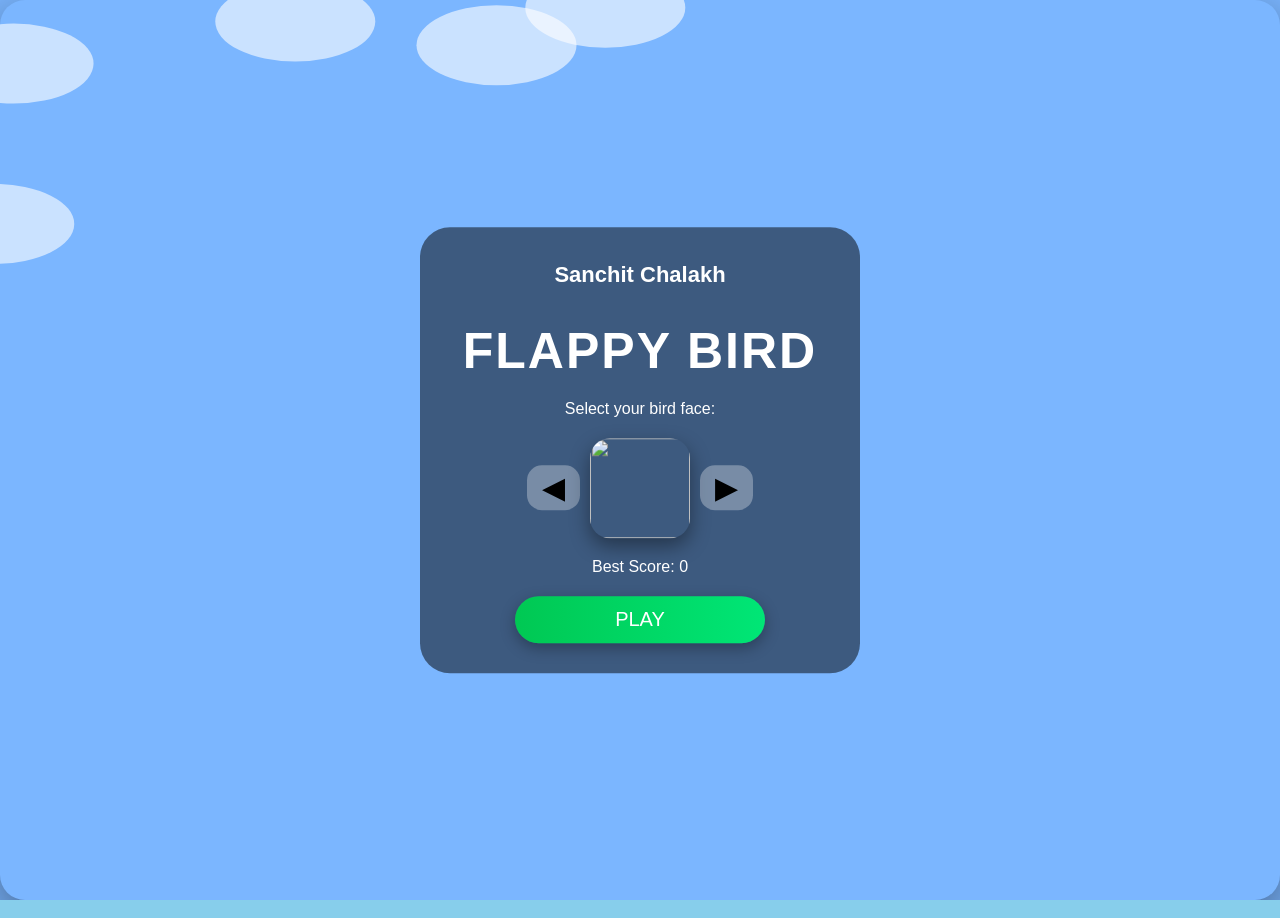
==== index (3).html @ 24644dad "Add files via upload" ====
<!DOCTYPE html>  <html>  
<head>  
<meta name="viewport" content="width=device-width, initial-scale=1.0">  
<title>Flappy Bird - Ultra Premium</title>  
<style>  
html, body {  
    margin:0; padding:0; width:100%; height:100%;  
    overflow:hidden; font-family:'Segoe UI',sans-serif;  
    background:#87CEEB; transition: background 2s;  
}  
canvas {  
    display:block; background:transparent; border-radius:25px;  
    box-shadow:0 20px 60px rgba(0,0,0,0.5);  
}  /* Panels */
.panel {
position:absolute; top:50%; left:50%; transform:translate(-50%,-50%);
padding:30px 20px; border-radius:30px; background:rgba(0,0,0,0.5);
text-align:center; color:white; z-index:10; max-width:400px; width:90%;
overflow:hidden;
}
.panel h1, .panel h2 { font-size:50px; letter-spacing:2px; margin-bottom:20px; }
.panel h3 { font-size:22px; margin:5px; }

/* Face Selector */
#faceSelector {
display:flex; align-items:center; justify-content:center; margin:20px 0;
}
#faceSelector button {
font-size:30px; background:rgba(255,255,255,0.3); border:none; border-radius:15px;
padding:5px 15px; cursor:pointer; color:black; margin:0 10px;
transition:0.2s;
}
#faceSelector button:hover { background:rgba(255,255,255,0.5); }
#selectedFace {
width:100px; height:100px; border-radius:20px; box-shadow:0 8px 20px rgba(0,0,0,0.4);
}

/* Premium Game Over Text */
.premiumText {
font-weight:bold; margin-top:20px; letter-spacing:2px;
background:linear-gradient(90deg,#FF0000,#FF8C00,#FFD700,#FF0000);
-webkit-background-clip:text; -webkit-text-fill-color:transparent;
animation:shine 3s linear infinite; text-align:center; line-height:1.3;
}
@keyframes shine {0%{background-position:0%}100%{background-position:200%}}
#yourScore { font-size:24px; margin:10px 0; color:white; }

/* Buttons */
.panel button.startBtn, .panel button.restartBtn {
width:100%; max-width:250px; padding:12px 0; font-size:20px;
border:none; border-radius:50px; background:linear-gradient(90deg,#00c853,#00e676);
color:white; cursor:pointer; box-shadow:0 5px 15px rgba(0,0,0,0.3);
display:block; margin:20px auto 0 auto; transition:0.2s;
}
.panel button.startBtn:hover, .panel button.restartBtn:hover { transform:scale(1.05); }

/* Pause */
#pauseBtn { position:absolute; top:20px; right:20px; padding:10px 20px; font-size:18px;
border:none; border-radius:20px; background:rgba(255,255,255,0.3); color:white;
cursor:pointer; backdrop-filter:blur(5px); z-index:15; }
#pauseBtn:hover {background:rgba(255,255,255,0.5);}
#pauseOverlay {
display:none; position:absolute; top:50%; left:50%; transform:translate(-50%,-50%);
z-index:20; padding:40px; border-radius:30px; background:rgba(0,0,0,0.5);
text-align:center; color:white;
}
#pauseOverlay h1 { font-size:60px; margin-bottom:30px; letter-spacing:3px; }
#pauseOverlay button { padding:15px 50px; font-size:22px; border-radius:50px; border:none; background:linear-gradient(90deg,#00c853,#00e676); cursor:pointer; }
#pauseOverlay button:hover { transform:scale(1.05); }

/* Clouds */
.cloud { position:absolute; width:150px; height:80px; background:rgba(255,255,255,0.7); border-radius:50%; box-shadow:30px 10px 60px rgba(255,255,255,0.3); }
</style>

</head>  
<body>  
<canvas id="game"></canvas>  <!-- Start Screen -->  <div id="startScreen" class="panel">  
  <h3>Sanchit Chalakh</h3>  
  <h1>FLAPPY BIRD</h1>  
  <p>Select your bird face:</p>    <!-- Face Selector with arrows -->    <div id="faceSelector">  
    <button onclick="changeFace(-1)">◀</button>  
    <img id="selectedFace" src="face1.png">  
    <button onclick="changeFace(1)">▶</button>  
  </div>    <p>Best Score: <span id="bestScore">0</span></p>  
  <button class="startBtn" onclick="startGame()">PLAY</button>  
</div>  <!-- Game Over -->  <div id="gameOver" class="panel" style="display:none;">  
  <h2>Game Over</h2>  
  <img src="Modi.jpg" class="modiImg" style="width:130px; border-radius:25px; margin:10px 5px;">  
  <p class="premiumText">TENSION MAT LE <br>ISKA KARAN MODI HAI</p>  
  <p id="yourScore"></p>  
  <p>Best Score: <span id="bestScore2">0</span></p>  
  <button class="restartBtn" onclick="restartGame()">Restart</button>  
</div>  <!-- Pause Overlay -->  <button id="pauseBtn" onclick="togglePause()" style="display:none;">Pause</button>

<div id="pauseOverlay">  
  <h1>PAUSED</h1>  
  <button onclick="togglePause()">Resume</button>  
</div>  <script>  
// Canvas setup  
const canvas = document.getElementById("game");  
const ctx = canvas.getContext("2d");  
function resizeCanvas(){ canvas.width = window.innerWidth; canvas.height = window.innerHeight; }  
window.addEventListener('resize', resizeCanvas); resizeCanvas();  
  
// Game variables  
let score = 0, gameRunning = false, paused = false, level = 1;  
let bestScore = localStorage.getItem("bestScore")||0;  
document.getElementById("bestScore").innerText = bestScore;  
document.getElementById("bestScore2").innerText = bestScore;  
  
// Sounds  
let jumpSound = new Audio("jump.mp3");  
let scoreSound = new Audio("score.mp3");  
let gameOverSound = new Audio("gameover.mp3");  
let bgMusic = new Audio("bgMusic.mp3"); bgMusic.loop = true; bgMusic.volume = 0.3;  
  
// Bird  
let birdImg = new Image(); birdImg.src = "face1.png";  
let bird = {x:canvas.width*0.2, y:canvas.height/2, width:60, height:60, gravity:0.4, lift:-8, velocity:0, rotation:0};  
  
// Pipes  
let pipes = [], pipeSpeed = 2.5, pipeGap = canvas.height*0.35;  
  
// Clouds  
let clouds = [];   
for(let i=0;i<5;i++){ clouds.push({x:Math.random()*canvas.width, y:Math.random()*canvas.height*0.4, speed:0.2+Math.random()*0.5}) }  
  
// Particles for jump  
let particles = [];  
function createJumpParticles(){  
  for(let i=0;i<5;i++){  
    particles.push({  
      x: bird.x+30, y: bird.y+30,  
      size: Math.random()*5+2,  
      velocityX: Math.random()*2-1,  
      velocityY: Math.random()*-2-1,  
      alpha: 1  
    });  
  }  
}  
function drawParticles(){  
  particles.forEach((p,i)=>{  
    ctx.fillStyle = `rgba(255,255,0,${p.alpha})`;  
    ctx.beginPath();  
    ctx.arc(p.x,p.y,p.size,0,2*Math.PI);  
    ctx.fill();  
    p.x += p.velocityX;  
    p.y += p.velocityY;  
    p.alpha -= 0.03;  
    if(p.alpha<=0) particles.splice(i,1);  
  });  
}  
  
// Pipe gradients  
const pipeColors = [["#145A32","#27ae60","#2ecc71","#145A32"],["#8e44ad","#9b59b6","#d2b4de","#8e44ad"],["#e67e22","#f39c12","#f1c40f","#e67e22"]];  
function getPipeGradient(pipe){  
    let colorIndex = Math.floor(score/20)%pipeColors.length;  
    let colors = pipeColors[colorIndex];  
    let grad = ctx.createLinearGradient(pipe.x,0,pipe.x+pipe.width,0);  
    grad.addColorStop(0, colors[0]);  
    grad.addColorStop(0.3, colors[1]);  
    grad.addColorStop(0.6, colors[2]);  
    grad.addColorStop(1, colors[3]);  
    return grad;  
}  
  
// Face selection carousel  
const faces = ["face1.png","face2.png"];  
let currentFaceIndex = 0;  
const selectedFace = document.getElementById("selectedFace");  
function changeFace(direction){  
    currentFaceIndex += direction;  
    if(currentFaceIndex < 0) currentFaceIndex = faces.length-1;  
    if(currentFaceIndex >= faces.length) currentFaceIndex = 0;  
    selectedFace.src = faces[currentFaceIndex];  
    birdImg.src = faces[currentFaceIndex];  
}  
  
// Create Pipe  
function createPipe(){   
    let topHeight = Math.random()*canvas.height*0.45+50;  
    pipes.push({x:canvas.width, top:topHeight, bottom:topHeight+pipeGap, width:canvas.width*0.12, passed:false});  
}  
  
// Level display variables  
let showLevel = false;  
let levelAlpha = 1;  
  
// Draw & update  
function drawBird(){   
    ctx.save();   
    ctx.translate(bird.x+bird.width/2,bird.y+bird.height/2);   
    ctx.rotate(bird.velocity*0.05);   
    ctx.drawImage(birdImg,-bird.width/2,-bird.height/2,bird.width,bird.height);   
    ctx.restore();   
}  
  
function updateBird(dt){   
    if(!paused){   
        bird.velocity += bird.gravity*(dt/16);   
        bird.y += bird.velocity*(dt/16);   
        if(bird.y+bird.height >= canvas.height){bird.y = canvas.height-bird.height; gameOver();}  
        if(bird.y <=0){bird.y=0;bird.velocity=0;}   
    }   
}  
  
function drawPipes(dt){  
    pipes.forEach(pipe=>{  
        if(!paused) pipe.x -= pipeSpeed*(dt/16);  
        ctx.fillStyle = getPipeGradient(pipe);  
        ctx.fillRect(pipe.x,0,pipe.width,pipe.top);  
        ctx.fillRect(pipe.x,pipe.bottom,pipe.width,canvas.height);  
  
        // Pipe caps  
        ctx.fillStyle = "#2ecc71";  
        ctx.fillRect(pipe.x-10, pipe.top-20, pipe.width+20, 20); // Top  
        ctx.fillRect(pipe.x-10, pipe.bottom, pipe.width+20, 20);   // Bottom  
  
        // Score & Level  
        if(!pipe.passed && pipe.x + pipe.width < bird.x && !paused){   
            score++; pipe.passed = true; scoreSound.currentTime = 0; scoreSound.play();  
  
            // Level up at every 10 points  
            if(score % 10 === 0){  
                level++;  
                pipeSpeed += 0.5;  
                pipeGap -= 10; if(pipeGap < 80) pipeGap = 80;  
  
                // Show level text  
                showLevel = true;  
                levelAlpha = 1;  
                setTimeout(()=>{  
                    let fadeInterval = setInterval(()=>{  
                        levelAlpha -= 0.05;  
                        if(levelAlpha <= 0){  
                            levelAlpha = 0; showLevel=false; clearInterval(fadeInterval);  
                        }  
                    }, 50);  
                }, 500);   
            }  
  
            createPipe();  
        }  
  
        // Collision  
        if(bird.x < pipe.x + pipe.width && bird.x + bird.width > pipe.x &&  
           (bird.y < pipe.top || bird.y + bird.height > pipe.bottom)) gameOver();  
    });  
    pipes = pipes.filter(p => p.x + p.width > 0);  
    if(pipes.length === 0) createPipe();  
}  
  
// Draw clouds  
function drawClouds(dt){ clouds.forEach(c=>{ c.x -= c.speed*(dt/16); if(c.x<-200) c.x=canvas.width; ctx.fillStyle="rgba(255,255,255,0.6)"; ctx.beginPath(); ctx.ellipse(c.x,c.y,80,40,0,0,2*Math.PI); ctx.fill(); }); }  
  
// Draw score  
function drawScore(){   
    if(score>bestScore){bestScore=score; localStorage.setItem("bestScore",bestScore);}  
    ctx.fillStyle="black";   
    ctx.font=`${Math.floor(canvas.width*0.07)}px Arial`;   
    ctx.fillText("Score: "+score,10,canvas.height*0.07);   
    ctx.fillText("Best: "+bestScore,10,canvas.height*0.14);  
}  
  
// Display LEVEL UP and number in middle  
function displayLevel(){  
    if(!showLevel) return;  
  
    ctx.save();  
    ctx.globalAlpha = levelAlpha;  
  
    // LEVEL UP टेक्स्ट - मध्यभागी वर थोडंसं  
    ctx.fillStyle = "gold";  
    ctx.font = `bold ${Math.floor(canvas.width*0.08)}px Arial`;  
    ctx.textAlign = "center";  
    ctx.fillText("LEVEL UP!", canvas.width/2, canvas.height/2 - 30);  
  
    // खाली लेवल नंबर - मध्यभागी खाली  
    ctx.fillStyle = "white";  
    ctx.font = `bold ${Math.floor(canvas.width*0.05)}px Arial`;  
    ctx.fillText("LEVEL " + level, canvas.width/2, canvas.height/2 + 30);  
  
    ctx.restore();  
}  
  
// Sky color update  
function updateSky(){ let cycle=Date.now()*0.002; let r=Math.floor(120+Math.sin(cycle)*80); let g=Math.floor(180+Math.sin(cycle)*50); let b=255; document.body.style.background=`rgb(${r},${g},${b})`; }  
  
// Game over  
function gameOver(){  
    gameRunning=false; paused=false;  
    document.getElementById("bestScore").innerText=bestScore;  
    document.getElementById("bestScore2").innerText=bestScore;  
    document.getElementById("gameOver").style.display="block";  
    document.getElementById("yourScore").innerText="Your Score: "+score;  
    gameOverSound.currentTime=0; gameOverSound.play();  
    bgMusic.pause();  
}  
  
// Start & restart  
function startGame(){   
    document.getElementById("startScreen").style.display="none";   
    gameRunning=true; paused=false; lastTime=null; level=1;  
    requestAnimationFrame(gameLoop);   
    bgMusic.play();   
}  
  
function restartGame() {  
    score = 0; level=1;  
    bird.y = canvas.height / 2;  
    bird.velocity = 0;  
    pipes = [];  
    pipeSpeed = 2.5;  
    pipeGap = canvas.height * 0.35;  
    gameRunning = false;  
    paused = false;  
    document.getElementById("gameOver").style.display = "none";  
    document.getElementById("startScreen").style.display = "block";  
    document.getElementById("pauseBtn").style.display = "none";  
}  
  
// Pause  
const pauseBtn = document.getElementById("pauseBtn");   
const pauseOverlay = document.getElementById("pauseOverlay");  
function togglePause(){   
    if(!gameRunning) return;   
    paused = !paused;   
    if(paused){ bgMusic.pause(); pauseOverlay.style.display="block"; pauseBtn.style.display="none"; }   
    else { bgMusic.play(); pauseOverlay.style.display="none"; pauseBtn.style.display="block"; }   
}  
  
// Touch controls  
canvas.addEventListener("touchstart",()=>{  
    if(!gameRunning||paused) return;  
    bird.velocity=bird.lift;   
    jumpSound.currentTime=0; jumpSound.play();  
    createJumpParticles();  
});  
  
// Game loop  
let lastTime = null;  
function gameLoop(timestamp){  
    if(!lastTime) lastTime=timestamp;  
    const dt = timestamp-lastTime; lastTime=timestamp;  
    ctx.clearRect(0,0,canvas.width,canvas.height);  
    updateSky(); drawClouds(dt); drawParticles();  
    if(gameRunning){  
        pauseBtn.style.display="block";  
        drawBird(); drawPipes(dt); drawScore(); displayLevel();  
        if(!paused) updateBird(dt);  
    } else { pauseBtn.style.display="none"; }  
    requestAnimationFrame(gameLoop);  
}  
requestAnimationFrame(gameLoop);  
</script>  </body>  
</html>  Change tha background desine and ultra premium
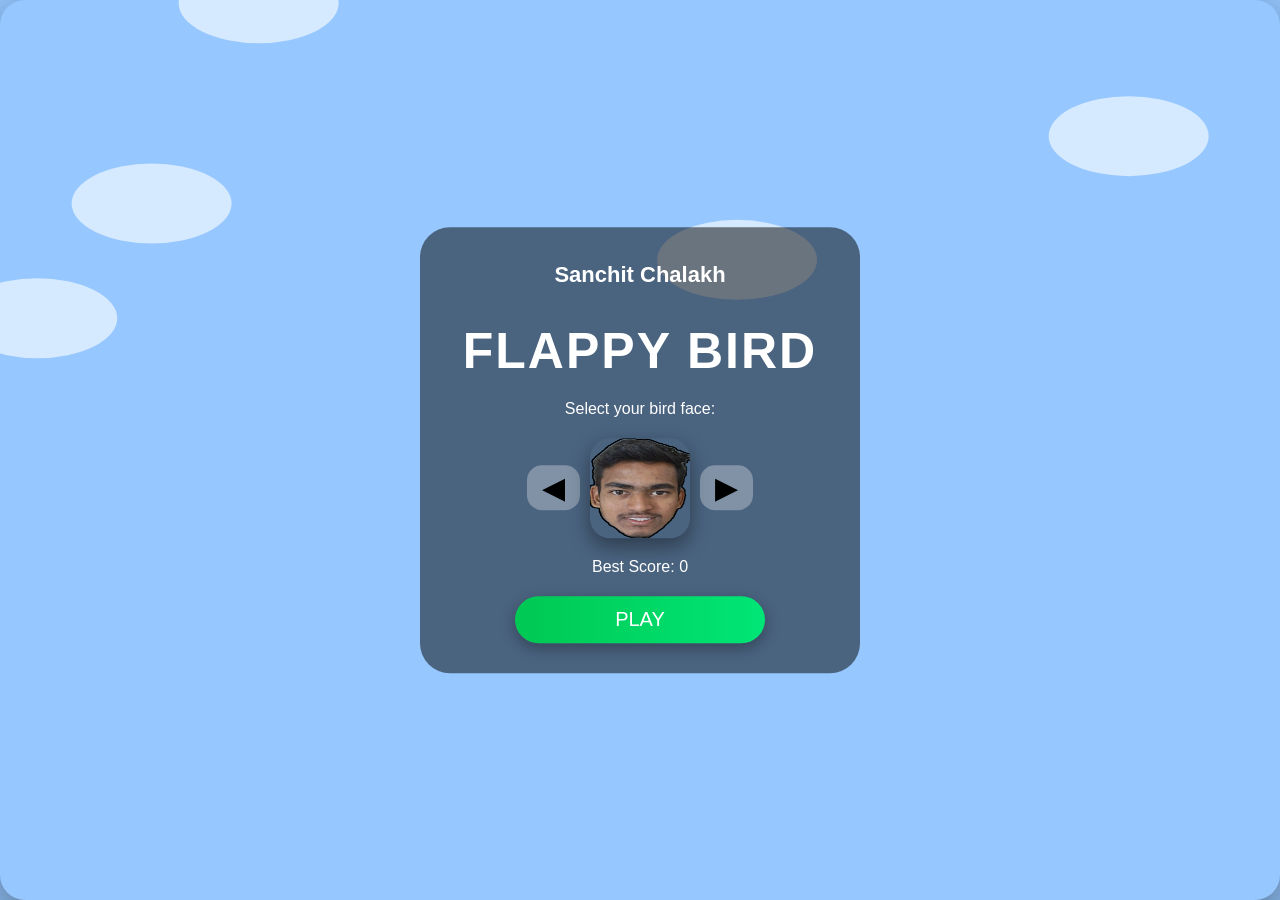
==== commit fe306162: "Update index (3).html" ====
--- a/index (3).html
+++ b/index (3).html
@@ -1,17 +1,19 @@
-<!DOCTYPE html>  <html>  
-<head>  
-<meta name="viewport" content="width=device-width, initial-scale=1.0">  
-<title>Flappy Bird - Ultra Premium</title>  
-<style>  
-html, body {  
-    margin:0; padding:0; width:100%; height:100%;  
-    overflow:hidden; font-family:'Segoe UI',sans-serif;  
-    background:#87CEEB; transition: background 2s;  
-}  
-canvas {  
-    display:block; background:transparent; border-radius:25px;  
-    box-shadow:0 20px 60px rgba(0,0,0,0.5);  
-}  /* Panels */
+<!DOCTYPE html>
+<html>
+<head>
+<meta name="viewport" content="width=device-width, initial-scale=1.0">
+<title>Flappy Bird - Ultra Premium</title>
+<style>
+html, body {
+    margin:0; padding:0; width:100%; height:100%;
+    overflow:hidden; font-family:'Segoe UI',sans-serif;
+    background:#87CEEB; transition: background 2s;
+}
+canvas {
+    display:block; background:transparent; border-radius:25px;
+    box-shadow:0 20px 60px rgba(0,0,0,0.5);
+}
+/* Panels */
 .panel {
 position:absolute; top:50%; left:50%; transform:translate(-50%,-50%);
 padding:30px 20px; border-radius:30px; background:rgba(0,0,0,0.5);
@@ -20,7 +22,6 @@
 }
 .panel h1, .panel h2 { font-size:50px; letter-spacing:2px; margin-bottom:20px; }
 .panel h3 { font-size:22px; margin:5px; }
-
 /* Face Selector */
 #faceSelector {
 display:flex; align-items:center; justify-content:center; margin:20px 0;
@@ -34,7 +35,6 @@
 #selectedFace {
 width:100px; height:100px; border-radius:20px; box-shadow:0 8px 20px rgba(0,0,0,0.4);
 }
-
 /* Premium Game Over Text */
 .premiumText {
 font-weight:bold; margin-top:20px; letter-spacing:2px;
@@ -44,7 +44,6 @@
 }
 @keyframes shine {0%{background-position:0%}100%{background-position:200%}}
 #yourScore { font-size:24px; margin:10px 0; color:white; }
-
 /* Buttons */
 .panel button.startBtn, .panel button.restartBtn {
 width:100%; max-width:250px; padding:12px 0; font-size:20px;
@@ -53,7 +52,6 @@
 display:block; margin:20px auto 0 auto; transition:0.2s;
 }
 .panel button.startBtn:hover, .panel button.restartBtn:hover { transform:scale(1.05); }
-
 /* Pause */
 #pauseBtn { position:absolute; top:20px; right:20px; padding:10px 20px; font-size:18px;
 border:none; border-radius:20px; background:rgba(255,255,255,0.3); color:white;
@@ -67,290 +65,241 @@
 #pauseOverlay h1 { font-size:60px; margin-bottom:30px; letter-spacing:3px; }
 #pauseOverlay button { padding:15px 50px; font-size:22px; border-radius:50px; border:none; background:linear-gradient(90deg,#00c853,#00e676); cursor:pointer; }
 #pauseOverlay button:hover { transform:scale(1.05); }
-
 /* Clouds */
 .cloud { position:absolute; width:150px; height:80px; background:rgba(255,255,255,0.7); border-radius:50%; box-shadow:30px 10px 60px rgba(255,255,255,0.3); }
 </style>
-
-</head>  
-<body>  
-<canvas id="game"></canvas>  <!-- Start Screen -->  <div id="startScreen" class="panel">  
-  <h3>Sanchit Chalakh</h3>  
-  <h1>FLAPPY BIRD</h1>  
-  <p>Select your bird face:</p>    <!-- Face Selector with arrows -->    <div id="faceSelector">  
-    <button onclick="changeFace(-1)">◀</button>  
-    <img id="selectedFace" src="face1.png">  
-    <button onclick="changeFace(1)">▶</button>  
-  </div>    <p>Best Score: <span id="bestScore">0</span></p>  
-  <button class="startBtn" onclick="startGame()">PLAY</button>  
-</div>  <!-- Game Over -->  <div id="gameOver" class="panel" style="display:none;">  
-  <h2>Game Over</h2>  
-  <img src="Modi.jpg" class="modiImg" style="width:130px; border-radius:25px; margin:10px 5px;">  
-  <p class="premiumText">TENSION MAT LE <br>ISKA KARAN MODI HAI</p>  
-  <p id="yourScore"></p>  
-  <p>Best Score: <span id="bestScore2">0</span></p>  
-  <button class="restartBtn" onclick="restartGame()">Restart</button>  
-</div>  <!-- Pause Overlay -->  <button id="pauseBtn" onclick="togglePause()" style="display:none;">Pause</button>
-
-<div id="pauseOverlay">  
-  <h1>PAUSED</h1>  
-  <button onclick="togglePause()">Resume</button>  
-</div>  <script>  
-// Canvas setup  
-const canvas = document.getElementById("game");  
-const ctx = canvas.getContext("2d");  
-function resizeCanvas(){ canvas.width = window.innerWidth; canvas.height = window.innerHeight; }  
-window.addEventListener('resize', resizeCanvas); resizeCanvas();  
-  
-// Game variables  
-let score = 0, gameRunning = false, paused = false, level = 1;  
-let bestScore = localStorage.getItem("bestScore")||0;  
-document.getElementById("bestScore").innerText = bestScore;  
-document.getElementById("bestScore2").innerText = bestScore;  
-  
-// Sounds  
-let jumpSound = new Audio("jump.mp3");  
-let scoreSound = new Audio("score.mp3");  
-let gameOverSound = new Audio("gameover.mp3");  
-let bgMusic = new Audio("bgMusic.mp3"); bgMusic.loop = true; bgMusic.volume = 0.3;  
-  
-// Bird  
-let birdImg = new Image(); birdImg.src = "face1.png";  
-let bird = {x:canvas.width*0.2, y:canvas.height/2, width:60, height:60, gravity:0.4, lift:-8, velocity:0, rotation:0};  
-  
-// Pipes  
-let pipes = [], pipeSpeed = 2.5, pipeGap = canvas.height*0.35;  
-  
-// Clouds  
-let clouds = [];   
-for(let i=0;i<5;i++){ clouds.push({x:Math.random()*canvas.width, y:Math.random()*canvas.height*0.4, speed:0.2+Math.random()*0.5}) }  
-  
-// Particles for jump  
-let particles = [];  
-function createJumpParticles(){  
-  for(let i=0;i<5;i++){  
-    particles.push({  
-      x: bird.x+30, y: bird.y+30,  
-      size: Math.random()*5+2,  
-      velocityX: Math.random()*2-1,  
-      velocityY: Math.random()*-2-1,  
-      alpha: 1  
-    });  
-  }  
-}  
-function drawParticles(){  
-  particles.forEach((p,i)=>{  
-    ctx.fillStyle = `rgba(255,255,0,${p.alpha})`;  
-    ctx.beginPath();  
-    ctx.arc(p.x,p.y,p.size,0,2*Math.PI);  
-    ctx.fill();  
-    p.x += p.velocityX;  
-    p.y += p.velocityY;  
-    p.alpha -= 0.03;  
-    if(p.alpha<=0) particles.splice(i,1);  
-  });  
-}  
-  
-// Pipe gradients  
-const pipeColors = [["#145A32","#27ae60","#2ecc71","#145A32"],["#8e44ad","#9b59b6","#d2b4de","#8e44ad"],["#e67e22","#f39c12","#f1c40f","#e67e22"]];  
-function getPipeGradient(pipe){  
-    let colorIndex = Math.floor(score/20)%pipeColors.length;  
-    let colors = pipeColors[colorIndex];  
-    let grad = ctx.createLinearGradient(pipe.x,0,pipe.x+pipe.width,0);  
-    grad.addColorStop(0, colors[0]);  
-    grad.addColorStop(0.3, colors[1]);  
-    grad.addColorStop(0.6, colors[2]);  
-    grad.addColorStop(1, colors[3]);  
-    return grad;  
-}  
-  
-// Face selection carousel  
-const faces = ["face1.png","face2.png"];  
-let currentFaceIndex = 0;  
-const selectedFace = document.getElementById("selectedFace");  
-function changeFace(direction){  
-    currentFaceIndex += direction;  
-    if(currentFaceIndex < 0) currentFaceIndex = faces.length-1;  
-    if(currentFaceIndex >= faces.length) currentFaceIndex = 0;  
-    selectedFace.src = faces[currentFaceIndex];  
-    birdImg.src = faces[currentFaceIndex];  
-}  
-  
-// Create Pipe  
-function createPipe(){   
-    let topHeight = Math.random()*canvas.height*0.45+50;  
-    pipes.push({x:canvas.width, top:topHeight, bottom:topHeight+pipeGap, width:canvas.width*0.12, passed:false});  
-}  
-  
-// Level display variables  
-let showLevel = false;  
-let levelAlpha = 1;  
-  
-// Draw & update  
-function drawBird(){   
-    ctx.save();   
-    ctx.translate(bird.x+bird.width/2,bird.y+bird.height/2);   
-    ctx.rotate(bird.velocity*0.05);   
-    ctx.drawImage(birdImg,-bird.width/2,-bird.height/2,bird.width,bird.height);   
-    ctx.restore();   
-}  
-  
-function updateBird(dt){   
-    if(!paused){   
-        bird.velocity += bird.gravity*(dt/16);   
-        bird.y += bird.velocity*(dt/16);   
-        if(bird.y+bird.height >= canvas.height){bird.y = canvas.height-bird.height; gameOver();}  
-        if(bird.y <=0){bird.y=0;bird.velocity=0;}   
-    }   
-}  
-  
-function drawPipes(dt){  
-    pipes.forEach(pipe=>{  
-        if(!paused) pipe.x -= pipeSpeed*(dt/16);  
-        ctx.fillStyle = getPipeGradient(pipe);  
-        ctx.fillRect(pipe.x,0,pipe.width,pipe.top);  
-        ctx.fillRect(pipe.x,pipe.bottom,pipe.width,canvas.height);  
-  
-        // Pipe caps  
-        ctx.fillStyle = "#2ecc71";  
-        ctx.fillRect(pipe.x-10, pipe.top-20, pipe.width+20, 20); // Top  
-        ctx.fillRect(pipe.x-10, pipe.bottom, pipe.width+20, 20);   // Bottom  
-  
-        // Score & Level  
-        if(!pipe.passed && pipe.x + pipe.width < bird.x && !paused){   
-            score++; pipe.passed = true; scoreSound.currentTime = 0; scoreSound.play();  
-  
-            // Level up at every 10 points  
-            if(score % 10 === 0){  
-                level++;  
-                pipeSpeed += 0.5;  
-                pipeGap -= 10; if(pipeGap < 80) pipeGap = 80;  
-  
-                // Show level text  
-                showLevel = true;  
-                levelAlpha = 1;  
-                setTimeout(()=>{  
-                    let fadeInterval = setInterval(()=>{  
-                        levelAlpha -= 0.05;  
-                        if(levelAlpha <= 0){  
-                            levelAlpha = 0; showLevel=false; clearInterval(fadeInterval);  
-                        }  
-                    }, 50);  
-                }, 500);   
-            }  
-  
-            createPipe();  
-        }  
-  
-        // Collision  
-        if(bird.x < pipe.x + pipe.width && bird.x + bird.width > pipe.x &&  
-           (bird.y < pipe.top || bird.y + bird.height > pipe.bottom)) gameOver();  
-    });  
-    pipes = pipes.filter(p => p.x + p.width > 0);  
-    if(pipes.length === 0) createPipe();  
-}  
-  
-// Draw clouds  
-function drawClouds(dt){ clouds.forEach(c=>{ c.x -= c.speed*(dt/16); if(c.x<-200) c.x=canvas.width; ctx.fillStyle="rgba(255,255,255,0.6)"; ctx.beginPath(); ctx.ellipse(c.x,c.y,80,40,0,0,2*Math.PI); ctx.fill(); }); }  
-  
-// Draw score  
-function drawScore(){   
-    if(score>bestScore){bestScore=score; localStorage.setItem("bestScore",bestScore);}  
-    ctx.fillStyle="black";   
-    ctx.font=`${Math.floor(canvas.width*0.07)}px Arial`;   
-    ctx.fillText("Score: "+score,10,canvas.height*0.07);   
-    ctx.fillText("Best: "+bestScore,10,canvas.height*0.14);  
-}  
-  
-// Display LEVEL UP and number in middle  
-function displayLevel(){  
-    if(!showLevel) return;  
-  
-    ctx.save();  
-    ctx.globalAlpha = levelAlpha;  
-  
-    // LEVEL UP टेक्स्ट - मध्यभागी वर थोडंसं  
-    ctx.fillStyle = "gold";  
-    ctx.font = `bold ${Math.floor(canvas.width*0.08)}px Arial`;  
-    ctx.textAlign = "center";  
-    ctx.fillText("LEVEL UP!", canvas.width/2, canvas.height/2 - 30);  
-  
-    // खाली लेवल नंबर - मध्यभागी खाली  
-    ctx.fillStyle = "white";  
-    ctx.font = `bold ${Math.floor(canvas.width*0.05)}px Arial`;  
-    ctx.fillText("LEVEL " + level, canvas.width/2, canvas.height/2 + 30);  
-  
-    ctx.restore();  
-}  
-  
-// Sky color update  
-function updateSky(){ let cycle=Date.now()*0.002; let r=Math.floor(120+Math.sin(cycle)*80); let g=Math.floor(180+Math.sin(cycle)*50); let b=255; document.body.style.background=`rgb(${r},${g},${b})`; }  
-  
-// Game over  
-function gameOver(){  
-    gameRunning=false; paused=false;  
-    document.getElementById("bestScore").innerText=bestScore;  
-    document.getElementById("bestScore2").innerText=bestScore;  
-    document.getElementById("gameOver").style.display="block";  
-    document.getElementById("yourScore").innerText="Your Score: "+score;  
-    gameOverSound.currentTime=0; gameOverSound.play();  
-    bgMusic.pause();  
-}  
-  
-// Start & restart  
-function startGame(){   
-    document.getElementById("startScreen").style.display="none";   
-    gameRunning=true; paused=false; lastTime=null; level=1;  
-    requestAnimationFrame(gameLoop);   
-    bgMusic.play();   
-}  
-  
-function restartGame() {  
-    score = 0; level=1;  
-    bird.y = canvas.height / 2;  
-    bird.velocity = 0;  
-    pipes = [];  
-    pipeSpeed = 2.5;  
-    pipeGap = canvas.height * 0.35;  
-    gameRunning = false;  
-    paused = false;  
-    document.getElementById("gameOver").style.display = "none";  
-    document.getElementById("startScreen").style.display = "block";  
-    document.getElementById("pauseBtn").style.display = "none";  
-}  
-  
-// Pause  
-const pauseBtn = document.getElementById("pauseBtn");   
-const pauseOverlay = document.getElementById("pauseOverlay");  
-function togglePause(){   
-    if(!gameRunning) return;   
-    paused = !paused;   
-    if(paused){ bgMusic.pause(); pauseOverlay.style.display="block"; pauseBtn.style.display="none"; }   
-    else { bgMusic.play(); pauseOverlay.style.display="none"; pauseBtn.style.display="block"; }   
-}  
-  
-// Touch controls  
-canvas.addEventListener("touchstart",()=>{  
-    if(!gameRunning||paused) return;  
-    bird.velocity=bird.lift;   
-    jumpSound.currentTime=0; jumpSound.play();  
-    createJumpParticles();  
-});  
-  
-// Game loop  
-let lastTime = null;  
-function gameLoop(timestamp){  
-    if(!lastTime) lastTime=timestamp;  
-    const dt = timestamp-lastTime; lastTime=timestamp;  
-    ctx.clearRect(0,0,canvas.width,canvas.height);  
-    updateSky(); drawClouds(dt); drawParticles();  
-    if(gameRunning){  
-        pauseBtn.style.display="block";  
-        drawBird(); drawPipes(dt); drawScore(); displayLevel();  
-        if(!paused) updateBird(dt);  
-    } else { pauseBtn.style.display="none"; }  
-    requestAnimationFrame(gameLoop);  
-}  
-requestAnimationFrame(gameLoop);  
-</script>  </body>  
-</html>  Change tha background desine and ultra premium
+</head>
+<body>
+<canvas id="game"></canvas>
+
+<!-- Start Screen -->
+<div id="startScreen" class="panel">
+  <h3>Sanchit Chalakh</h3>
+  <h1>FLAPPY BIRD</h1>
+  <p>Select your bird face:</p>
+  <div id="faceSelector">
+    <button onclick="changeFace(-1)">◀</button>
+    <img id="selectedFace" src="face1.webp">
+    <button onclick="changeFace(1)">▶</button>
+  </div>
+  <p>Best Score: <span id="bestScore">0</span></p>
+  <button class="startBtn" onclick="startGame()">PLAY</button>
+</div>
+
+<!-- Game Over -->
+<div id="gameOver" class="panel" style="display:none;">
+  <h2>Game Over</h2>
+  <img src="Modi.jpg" class="modiImg" style="width:130px; border-radius:25px; margin:10px 5px;">
+  <p class="premiumText">TENSION MAT LE <br>ISKA KARAN MODI HAI</p>
+  <p id="yourScore"></p>
+  <p>Best Score: <span id="bestScore2">0</span></p>
+  <button class="restartBtn" onclick="restartGame()">Restart</button>
+</div>
+
+<!-- Pause Overlay -->
+<button id="pauseBtn" onclick="togglePause()" style="display:none;">Pause</button>
+<div id="pauseOverlay">
+  <h1>PAUSED</h1>
+  <button onclick="togglePause()">Resume</button>
+</div>
+
+<script>
+// Canvas setup
+const canvas = document.getElementById("game");
+const ctx = canvas.getContext("2d");
+function resizeCanvas(){ canvas.width = window.innerWidth; canvas.height = window.innerHeight; }
+window.addEventListener('resize', resizeCanvas); resizeCanvas();
+
+// Game variables
+let score = 0, gameRunning = false, paused = false, level = 1;
+let bestScore = localStorage.getItem("bestScore")||0;
+document.getElementById("bestScore").innerText = bestScore;
+document.getElementById("bestScore2").innerText = bestScore;
+
+// Sounds
+let jumpSound = new Audio("jump.mp3");
+let scoreSound = new Audio("score.mp3");
+let gameOverSound = new Audio("gameover.mp3");
+let bgMusic = new Audio("bgMusic.mp3"); bgMusic.loop = true; bgMusic.volume = 0.3;
+
+// Bird
+let birdImg = new Image(); birdImg.src = "face1.webp";
+let bird = {x:canvas.width*0.2, y:canvas.height/2, width:60, height:60, gravity:0.4, lift:-8, velocity:0, rotation:0};
+
+// Pipes
+let pipes = [], pipeSpeed = 2.5, pipeGap = canvas.height*0.35;
+
+// Clouds
+let clouds = [];
+for(let i=0;i<5;i++){ clouds.push({x:Math.random()*canvas.width, y:Math.random()*canvas.height*0.4, speed:0.2+Math.random()*0.5}) }
+
+// Particles for jump
+let particles = [];
+function createJumpParticles(){
+  for(let i=0;i<5;i++){
+    particles.push({ x: bird.x+30, y: bird.y+30, size: Math.random()*5+2, velocityX: Math.random()*2-1, velocityY: Math.random()*-2-1, alpha: 1 });
+  }
+}
+function drawParticles(){
+  particles.forEach((p,i)=>{
+    ctx.fillStyle = `rgba(255,255,0,${p.alpha})`;
+    ctx.beginPath();
+    ctx.arc(p.x,p.y,p.size,0,2*Math.PI);
+    ctx.fill();
+    p.x += p.velocityX; p.y += p.velocityY; p.alpha -= 0.03;
+    if(p.alpha<=0) particles.splice(i,1);
+  });
+}
+
+// Pipe gradients
+const pipeColors = [["#145A32","#27ae60","#2ecc71","#145A32"],["#8e44ad","#9b59b6","#d2b4de","#8e44ad"],["#e67e22","#f39c12","#f1c40f","#e67e22"]];
+function getPipeGradient(pipe){
+    let colorIndex = Math.floor(score/20)%pipeColors.length;
+    let colors = pipeColors[colorIndex];
+    let grad = ctx.createLinearGradient(pipe.x,0,pipe.x+pipe.width,0);
+    grad.addColorStop(0, colors[0]);
+    grad.addColorStop(0.3, colors[1]);
+    grad.addColorStop(0.6, colors[2]);
+    grad.addColorStop(1, colors[3]);
+    return grad;
+}
+
+// Face selection carousel
+const faces = ["face1.webp","face2.webp"];
+let currentFaceIndex = 0;
+const selectedFace = document.getElementById("selectedFace");
+function changeFace(direction){
+    currentFaceIndex += direction;
+    if(currentFaceIndex < 0) currentFaceIndex = faces.length-1;
+    if(currentFaceIndex >= faces.length) currentFaceIndex = 0;
+    selectedFace.src = faces[currentFaceIndex];
+    birdImg.src = faces[currentFaceIndex];
+}
+
+// Create Pipe
+function createPipe(){
+    let topHeight = Math.random()*canvas.height*0.45+50;
+    pipes.push({x:canvas.width, top:topHeight, bottom:topHeight+pipeGap, width:canvas.width*0.12, passed:false});
+}
+
+// Level display variables
+let showLevel = false; let levelAlpha = 1;
+
+// Draw & update
+function drawBird(){
+    ctx.save();
+    ctx.translate(bird.x+bird.width/2,bird.y+bird.height/2);
+    ctx.rotate(bird.velocity*0.05);
+    ctx.drawImage(birdImg,-bird.width/2,-bird.height/2,bird.width,bird.height);
+    ctx.restore();
+}
+
+function updateBird(dt){
+    if(!paused){
+        bird.velocity += bird.gravity*(dt/16);
+        bird.y += bird.velocity*(dt/16);
+        if(bird.y+bird.height >= canvas.height){bird.y = canvas.height-bird.height; gameOver();}
+        if(bird.y <=0){bird.y=0;bird.velocity=0;}
+    }
+}
+
+function drawPipes(dt){
+    pipes.forEach(pipe=>{
+        if(!paused) pipe.x -= pipeSpeed*(dt/16);
+        ctx.fillStyle = getPipeGradient(pipe);
+        ctx.fillRect(pipe.x,0,pipe.width,pipe.top);
+        ctx.fillRect(pipe.x,pipe.bottom,pipe.width,canvas.height);
+        ctx.fillStyle = "#2ecc71";
+        ctx.fillRect(pipe.x-10, pipe.top-20, pipe.width+20, 20);
+        ctx.fillRect(pipe.x-10, pipe.bottom, pipe.width+20, 20);
+        if(!pipe.passed && pipe.x + pipe.width < bird.x && !paused){
+            score++; pipe.passed = true; scoreSound.currentTime = 0; scoreSound.play();
+            if(score % 10 === 0){
+                level++; pipeSpeed += 0.5; pipeGap -= 10; if(pipeGap<80) pipeGap=80;
+                showLevel=true; levelAlpha=1;
+                setTimeout(()=>{ let fadeInterval=setInterval(()=>{ levelAlpha-=0.05; if(levelAlpha<=0){ levelAlpha=0; showLevel=false; clearInterval(fadeInterval); } },50); },500);
+            }
+            createPipe();
+        }
+        if(bird.x < pipe.x + pipe.width && bird.x + bird.width > pipe.x &&
+           (bird.y < pipe.top || bird.y + bird.height > pipe.bottom)) gameOver();
+    });
+    pipes = pipes.filter(p => p.x + p.width > 0);
+    if(pipes.length === 0) createPipe();
+}
+
+function drawClouds(dt){ clouds.forEach(c=>{ c.x -= c.speed*(dt/16); if(c.x<-200)c.x=canvas.width; ctx.fillStyle="rgba(255,255,255,0.6)"; ctx.beginPath(); ctx.ellipse(c.x,c.y,80,40,0,0,2*Math.PI); ctx.fill(); }); }
+
+function drawScore(){
+    if(score>bestScore){bestScore=score; localStorage.setItem("bestScore",bestScore);}
+    ctx.fillStyle="black";
+    ctx.font=`${Math.floor(canvas.width*0.07)}px Arial`;
+    ctx.fillText("Score: "+score,10,canvas.height*0.07);
+    ctx.fillText("Best: "+bestScore,10,canvas.height*0.14);
+}
+
+function displayLevel(){
+    if(!showLevel) return;
+    ctx.save(); ctx.globalAlpha = levelAlpha;
+    ctx.fillStyle = "gold"; ctx.font=`bold ${Math.floor(canvas.width*0.08)}px Arial`; ctx.textAlign="center";
+    ctx.fillText("LEVEL UP!", canvas.width/2, canvas.height/2 - 30);
+    ctx.fillStyle = "white"; ctx.font=`bold ${Math.floor(canvas.width*0.05)}px Arial`;
+    ctx.fillText("LEVEL "+level, canvas.width/2, canvas.height/2 + 30);
+    ctx.restore();
+}
+
+function updateSky(){ let cycle=Date.now()*0.002; let r=Math.floor(120+Math.sin(cycle)*80); let g=Math.floor(180+Math.sin(cycle)*50); let b=255; document.body.style.background=`rgb(${r},${g},${b})`; }
+
+function gameOver(){
+    gameRunning=false; paused=false;
+    document.getElementById("bestScore").innerText=bestScore;
+    document.getElementById("bestScore2").innerText=bestScore;
+    document.getElementById("gameOver").style.display="block";
+    document.getElementById("yourScore").innerText="Your Score: "+score;
+    gameOverSound.currentTime=0; gameOverSound.play();
+    bgMusic.pause();
+}
+
+function startGame(){
+    document.getElementById("startScreen").style.display="none";
+    gameRunning=true; paused=false; lastTime=null; level=1;
+    requestAnimationFrame(gameLoop);
+    bgMusic.play();
+}
+
+function restartGame(){
+    score=0; level=1; bird.y=canvas.height/2; bird.velocity=0;
+    pipes=[]; pipeSpeed=2.5; pipeGap=canvas.height*0.35;
+    gameRunning=false; paused=false;
+    document.getElementById("gameOver").style.display="none";
+    document.getElementById("startScreen").style.display="block";
+    document.getElementById("pauseBtn").style.display="none";
+}
+
+const pauseBtn = document.getElementById("pauseBtn");
+const pauseOverlay = document.getElementById("pauseOverlay");
+function togglePause(){
+    if(!gameRunning) return;
+    paused=!paused;
+    if(paused){ bgMusic.pause(); pauseOverlay.style.display="block"; pauseBtn.style.display="none"; }
+    else { bgMusic.play(); pauseOverlay.style.display="none"; pauseBtn.style.display="block"; }
+}
+
+// Touch & click controls
+canvas.addEventListener("touchstart",(e)=>{ e.preventDefault(); if(!gameRunning||paused) return; bird.velocity=bird.lift; jumpSound.currentTime=0; jumpSound.play(); createJumpParticles(); }, {passive:false});
+canvas.addEventListener("click",()=>{ if(!gameRunning||paused) return; bird.velocity=bird.lift; jumpSound.currentTime=0; jumpSound.play(); createJumpParticles(); });
+document.addEventListener("keydown",(e)=>{ if(!gameRunning||paused) return; if(e.code==="Space"){ bird.velocity=bird.lift; jumpSound.currentTime=0; jumpSound.play(); createJumpParticles(); }});
+
+// Main loop
+let lastTime=null;
+function gameLoop(timestamp){
+    if(!lastTime) lastTime=timestamp; const dt=timestamp-lastTime; lastTime=timestamp;
+    ctx.clearRect(0,0,canvas.width,canvas.height);
+    updateSky(); drawClouds(dt); drawParticles();
+    if(gameRunning){ pauseBtn.style.display="block"; drawBird(); drawPipes(dt); drawScore(); displayLevel(); if(!paused) updateBird(dt); } else { pauseBtn.style.display="none"; }
+    requestAnimationFrame(gameLoop);
+}
+requestAnimationFrame(gameLoop);
+</script>
+</body>
+</html>
